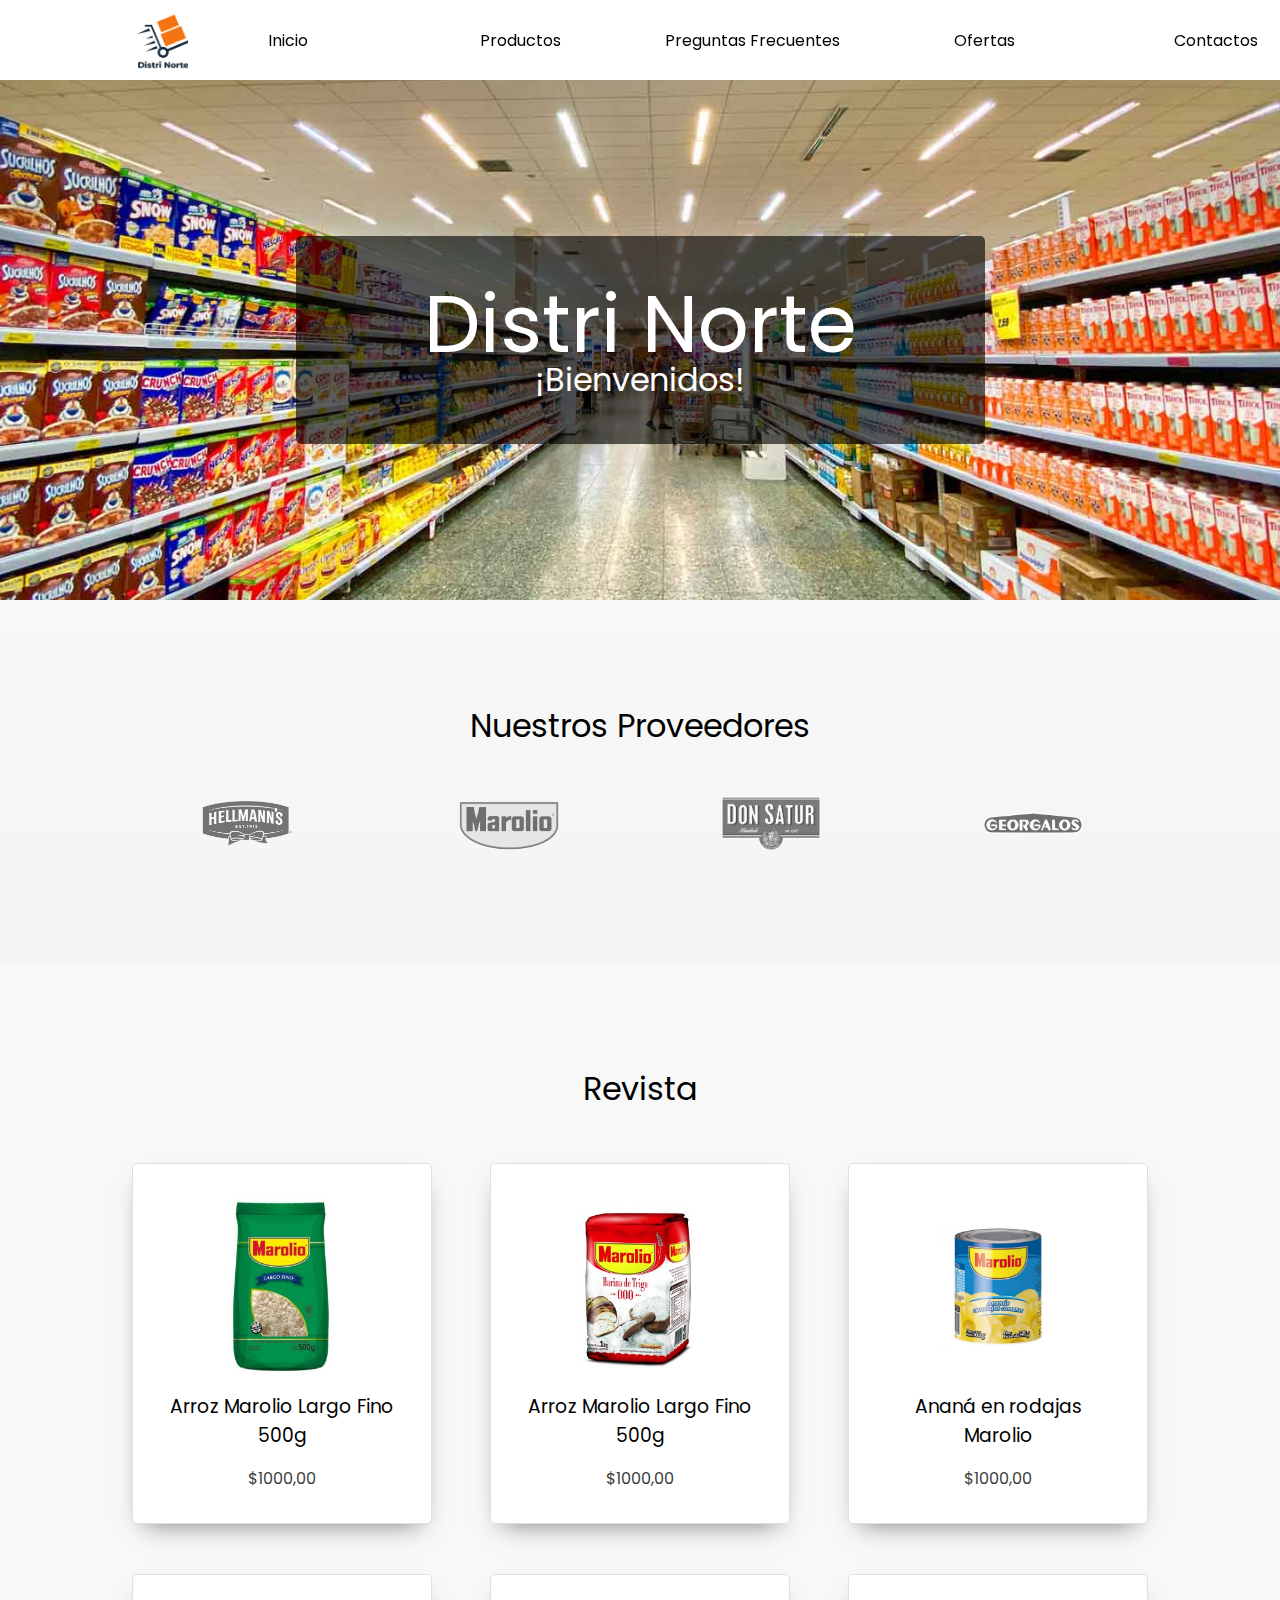
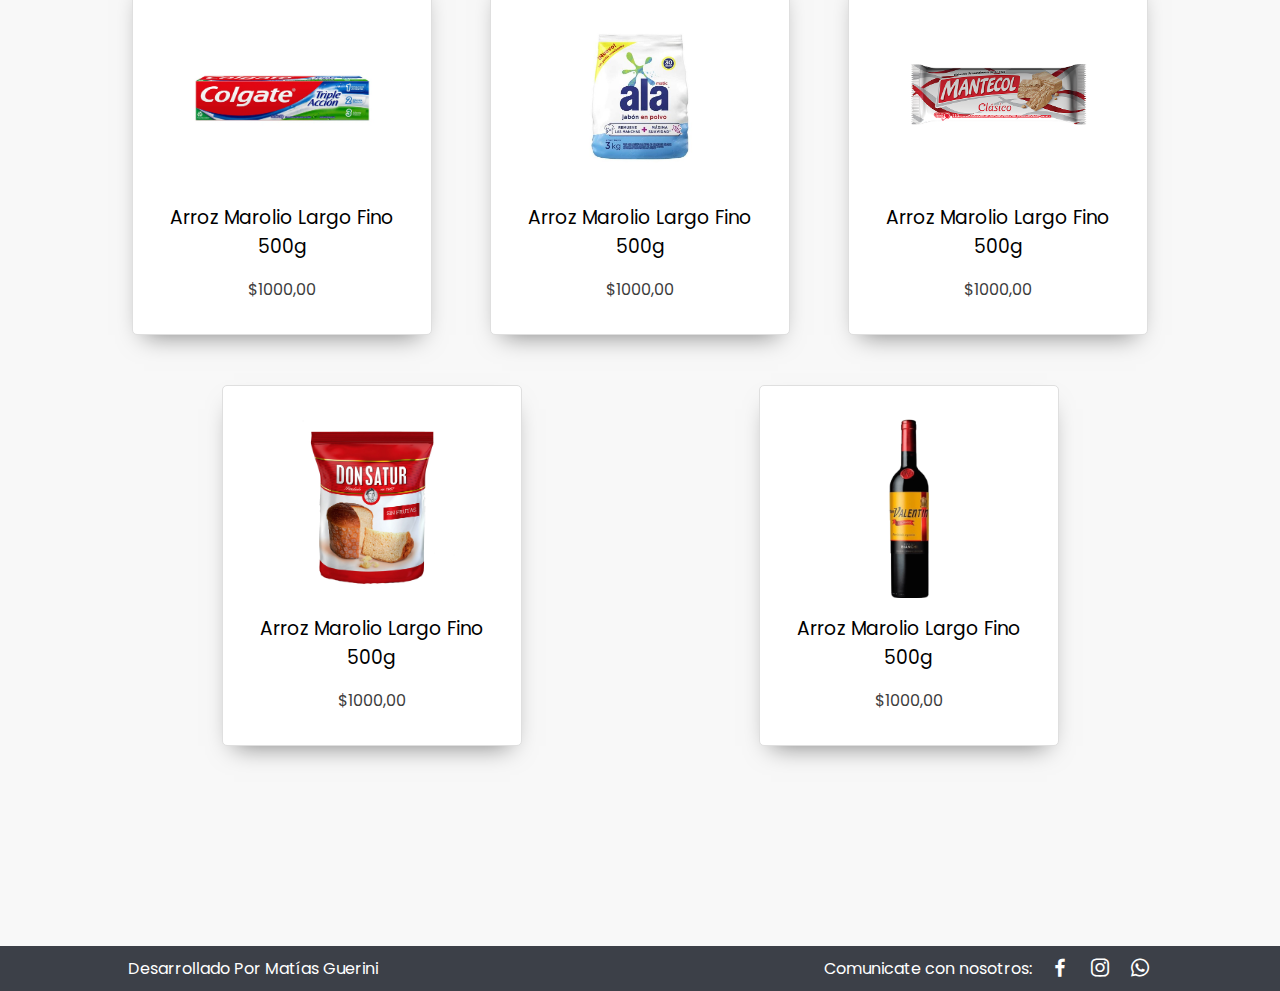
==== index.html @ 0888c30b "Primer Commit" ====
<!DOCTYPE html>
<html lang="en">
  <head>
    <meta charset="UTF-8" />
    <meta http-equiv="X-UA-Compatible" content="IE=edge" />
    <meta name="viewport" content="width=device-width, initial-scale=1.0" />
    <meta
      name="keywords"
      content="ofertas, gaseosas, cervezas, mejores precios"
    />
    <meta
      name="description"
      content="ofertas, gaseosas, cervezas, mejores precios"
    />
    <link
      href="https://unpkg.com/boxicons@2.1.2/css/boxicons.min.css"
      rel="stylesheet"
    />
    <link rel="stylesheet" href="./css/styles.css" />

    <title>DistriNorte</title>
  </head>
  <body>
    <header class="header">
      <div class="container">
        <a href="./index.html">
          <h1 class="logo">Distri Norte</h1>
        </a>
        <i class="bx bx-menu" id="menu__icon"></i>
        <nav class="nav" id="nav">
          <ul class="nav__list">
            <li class="nav__link"><a href="./index.html">Inicio</a></li>
            <li class="nav__link">
              <a href="./pages/productos.html">Productos</a>
            </li>
            <li class="nav__link">
              <a href="./pages/faqs.html">Preguntas Frecuentes</a>
            </li>
            <li class="nav__link">
              <a href="./pages/ofertas.html">Ofertas</a>
            </li>
            <li class="nav__link">
              <a href="./pages/contacto.html">Contactos</a>
            </li>
          </ul>
        </nav>
      </div>
    </header>
    <main class="main home">
      <div class="container">
        <h2>Distri Norte</h2>
        <p>¡Bienvenidos!</p>
      </div>
    </main>
    <section class="section__proveedores">
      <div class="container">
        <h2>Nuestros Proveedores</h2>
        <div class="proveedores__container">
          <img src="./images/hellmans.png" alt="Hellmans" />
          <img src="./images/marolio.png" alt="Hellmans" />

          <img src="./images/donsatur.png" alt="Hellmans" />

          <img src="./images/georgalos.png" alt="Hellmans" />
        </div>
      </div>
    </section>
    <div class="section__revista">
      <h2>Revista</h2>
      <div class="container">
        <div class="card revista">
          <img src="./images/arroz.jpg" alt="Arroz Marolio" />
          <h3>Arroz Marolio Largo Fino 500g</h3>
          <p>$1000,00</p>
        </div>
        <div class="card revista">
          <img src="./images/harina_marolio.jpg" alt="Hárina Marolio" />
          <h3>Arroz Marolio Largo Fino 500g</h3>
          <p>$1000,00</p>
        </div>
        <div class="card revista">
          <img src="./images/anana_marolio.jpg" alt="Ananá Marolio" />
          <h3>Ananá en rodajas Marolio</h3>
          <p>$1000,00</p>
        </div>
        <div class="card revista">
          <img src="./images/crema_colgate.webp" alt="Crema Dental Colgate" />
          <h3>Arroz Marolio Largo Fino 500g</h3>
          <p>$1000,00</p>
        </div>
        <div class="card revista">
          <img src="./images/jabon_ala.jpg" alt="Ala en polvo" />
          <h3>Arroz Marolio Largo Fino 500g</h3>
          <p>$1000,00</p>
        </div>
        <div class="card revista">
          <img src="./images/mantecol_georgalos.png" alt="Mantecol Georgalos" />
          <h3>Arroz Marolio Largo Fino 500g</h3>
          <p>$1000,00</p>
        </div>
        <div class="card revista">
          <img
            src="./images/pandulce_donsatur.webp"
            alt="Pan Dulce Don Satur"
          />
          <h3>Arroz Marolio Largo Fino 500g</h3>
          <p>$1000,00</p>
        </div>
        <div class="card revista">
          <img src="./images/vino_valentin.png" alt="Vino Valentin" />
          <h3>Arroz Marolio Largo Fino 500g</h3>
          <p>$1000,00</p>
        </div>
      </div>
    </div>
    <footer class="footer">
      <div class="container">
        <p>Desarrollado Por Matías Guerini</p>
        <div class="iconos">
          <p>Comunicate con nosotros:</p>
          <div class="container">
            <i class="bx bxl-facebook"></i>
            <i class="bx bxl-instagram"></i>
            <i class="bx bxl-whatsapp"></i>
          </div>
        </div>
      </div>
    </footer>
    <script src="./javascript/app.js"></script>
  </body>
</html>
---- css/styles.css ----
@import url("https://fonts.googleapis.com/css2?family=Poppins:ital,wght@0,100;0,200;0,300;0,400;0,500;0,600;0,700;0,800;0,900;1,100;1,200;1,300;1,400;1,500;1,600;1,700;1,800;1,900&display=swap");
* {
  margin: 0;
  padding: 0;
  box-sizing: border-box;
  list-style: none;
  text-decoration: none;
  font-family: "Poppins", sans-serif;
}

body {
  background: rgb(255, 255, 255);
  background: linear-gradient(0deg, rgb(255, 255, 255) 0%, rgb(240, 240, 240) 50%, rgb(255, 255, 255) 100%);
}

.container {
  display: flex;
  margin: auto;
  padding: 10px 10%;
}

.card {
  width: 300px;
  background-color: white;
  display: flex;
  flex-flow: row wrap;
  align-items: center;
  gap: 1em;
  border-radius: 5px;
  border: 1px solid rgb(223, 223, 223);
  padding: 2em;
  transition: all 0.5s ease;
  text-align: center;
  box-shadow: 0px 12px 24px -12px rgba(0, 0, 0, 0.5);
  -webkit-box-shadow: 0px 12px 24px -12px rgba(0, 0, 0, 0.5);
  cursor: pointer;
}
.card h3 {
  font-weight: 400;
  width: 100%;
}
.card p {
  color: rgb(61, 61, 61);
  width: 100%;
}
.card img {
  margin: auto;
  width: 80%;
  height: 180px;
  object-fit: cover;
}
.card.galeria {
  padding: 1em;
  width: 100%;
}
.card.galeria img {
  object-fit: contain;
}
.card:hover {
  transform: scale(105%);
}
@media (max-width: 600px) {
  .card:hover {
    transform: scale(100%);
  }
}

.header {
  width: 100%;
  position: fixed;
  z-index: 1;
  background-color: white;
}
.header .container {
  justify-content: space-between;
  align-items: center;
}
.header .container .logo {
  background-image: url("../images/logopng.png");
  background-size: cover;
  width: 60px;
  height: 60px;
  text-indent: -9000px;
  overflow: hidden;
}
.header .container i {
  font-size: 35px;
  display: none;
}
.header .container .nav.active {
  right: 0%;
}
.header .container .nav .nav__list {
  display: flex;
  text-align: end;
  gap: 2em;
}
.header .container .nav .nav__list .nav__link {
  margin: 1em 0;
  min-width: 200px;
  text-align: center;
}
.header .container .nav .nav__list .nav__link a {
  color: black;
  transition: all 0.2s ease;
}
.header .container .nav .nav__list .nav__link a:hover {
  font-weight: bold;
}
@media (max-width: 600px) {
  .header .container {
    justify-content: space-between;
    align-items: center;
  }
  .header .container .logo {
    background-image: url("../images/logopng.png");
    background-size: cover;
    width: 60px;
    height: 60px;
    text-indent: -9000px;
    overflow: hidden;
  }
  .header .container i {
    display: block;
    font-size: 35px;
  }
  .header .container .nav {
    width: 100%;
    position: absolute;
    background-color: white;
    top: 70px;
    right: -100%;
    padding: 50px calc(10% + 5px);
    transition: all 0.5s ease;
    box-shadow: 0px 12px 24px -12px rgba(0, 0, 0, 0.5);
    -webkit-box-shadow: 0px 12px 24px -12px rgba(0, 0, 0, 0.5);
  }
  .header .container .nav.active {
    right: 0%;
  }
  .header .container .nav .nav__list {
    text-align: end;
    flex-direction: column;
    gap: 1em !important;
  }
  .header .container .nav .nav__list .nav__link {
    margin: 0.5em 0 !important;
  }
  .header .container .nav .nav__list .nav__link a {
    color: black;
  }
}

.main {
  padding: 80px 0;
  padding-bottom: 0;
}
.main.home, .main.contacto, .main.ofertas, .main.faq, .main.productos {
  width: 100%;
  height: 600px;
  background-image: url("../images/bg-home.jpg");
  background-size: cover;
  background-position: center;
  display: flex;
  align-items: center;
}
.main.home .container, .main.contacto .container, .main.ofertas .container, .main.faq .container, .main.productos .container {
  background-color: rgba(0, 0, 0, 0.623);
  display: flex;
  padding: 3em 8em;
  flex-direction: column;
  justify-content: center;
  align-items: center;
  border-radius: 5px;
}
.main.home .container h2, .main.contacto .container h2, .main.ofertas .container h2, .main.faq .container h2, .main.productos .container h2 {
  font-size: 2em;
  font-weight: 400;
  color: white;
  line-height: 1em;
  font-size: 5em;
}
.main.home .container p, .main.contacto .container p, .main.ofertas .container p, .main.faq .container p, .main.productos .container p {
  color: white;
  font-size: 2em;
  line-height: 1em;
}
.main.productos {
  background-image: url("../images/bg-productos.jpg");
  background-size: cover;
  background-position: 0 -500px;
}
.main.faq {
  background-image: url("../images/bg-faq.jpg");
  background-size: cover;
  background-position: 0 -1000px;
}
.main.ofertas {
  background-image: url("../images/bg-ofertas.jpg");
  background-size: cover;
  background-position: 0 -450px;
  margin-bottom: 100px;
}
.main.contacto {
  background-image: url("../images/bg-contacto.jpg");
  background-size: cover;
  background-position: 0 -200px;
}
@media (max-width: 600px) {
  .main.home, .main.productos, .main.faq, .main.ofertas, .main.contacto {
    height: 400px;
  }
  .main.home .container, .main.productos .container, .main.faq .container, .main.ofertas .container, .main.contacto .container {
    width: 100%;
    gap: 1em;
    padding: 2em;
  }
  .main.home .container h2, .main.productos .container h2, .main.faq .container h2, .main.ofertas .container h2, .main.contacto .container h2 {
    font-size: 2em;
    font-weight: 400;
    color: white;
    line-height: 1em;
    text-align: center;
  }
  .main.home .container p, .main.productos .container p, .main.faq .container p, .main.ofertas .container p, .main.contacto .container p {
    color: white;
    font-size: 1.2em;
    line-height: 1em;
    text-align: center;
  }
  .main.productos {
    height: 400px;
  }
  .main.productos .container {
    width: 100%;
    padding: 2em;
    gap: 1em;
    border-radius: 0;
  }
  .main.productos .container h2 {
    font-size: 2em;
    font-weight: 400;
    color: white;
    line-height: 1em;
  }
  .main.productos .container p {
    color: white;
    font-size: 1.2em;
    line-height: 1em;
    text-align: center;
  }
  .main.ofertas {
    background-position: 0 0;
  }
  .main.contacto {
    background-position: 0 0;
  }
}

.section__proveedores {
  padding: 100px 0;
}
.section__proveedores .container {
  justify-content: center;
  flex-direction: column;
}
.section__proveedores .container h2 {
  font-size: 2em;
  font-weight: 400;
  line-height: 1em;
  text-align: center;
}
.section__proveedores .container .proveedores__container {
  padding-top: 50px;
  display: flex;
  flex-flow: row wrap;
  justify-content: space-around;
  align-items: center;
  gap: 25px;
}
.section__proveedores .container .proveedores__container img {
  width: 100px;
  filter: grayscale(100);
  opacity: 70%;
}

.section__revista, .section__ofertas {
  padding: 100px 0;
  background-color: rgb(248, 248, 248);
}
.section__revista h2, .section__ofertas h2 {
  font-size: 2em;
  font-weight: 400;
  text-align: center;
}
.section__revista .container, .section__ofertas .container {
  justify-content: space-around;
  padding-top: 50px;
  padding-bottom: 100px;
  flex-flow: row wrap;
  gap: 50px;
}

.section__ofertas {
  padding: 0;
}

.faqs {
  padding: 100px 0;
}
.faqs h2 {
  font-size: 2em;
  font-weight: 400;
  text-align: center;
}
.faqs .container {
  flex-direction: row;
  flex-flow: row wrap;
  align-items: center;
  gap: 5em;
}
.faqs .container .faq__container {
  display: flex;
  flex-flow: row wrap;
  padding: 50px 0;
  gap: 3em;
  max-width: 60%;
}
.faqs .container .faq__container .faq__item {
  width: 100%;
  display: flex;
  font-size: 1em;
  gap: 1em;
}
.faqs .container .faq__container .faq__item .faq__icon {
  padding-top: 5px;
}
.faqs .container img {
  width: 400px;
  height: 600px;
  object-fit: cover;
}
@media (max-width: 600px) {
  .faqs h2 {
    margin: 0 10%;
    line-height: 1em;
  }
  .faqs .container {
    flex-direction: row;
    flex-flow: row wrap;
    align-items: center;
    gap: 5em;
  }
  .faqs .container .faq__container {
    display: flex;
    flex-flow: row wrap;
    padding: 50px 0;
    gap: 3em;
    max-width: 100%;
  }
  .faqs .container .faq__container .faq__item {
    width: 100%;
    display: flex;
    font-size: 1em;
    text-align: center;
  }
  .faqs .container .faq__container .faq__item .faq__text {
    display: flex;
    flex-direction: column;
    gap: 0.2em;
  }
  .faqs .container .faq__container .faq__item i {
    display: none;
  }
  .faqs .container img {
    width: 300px;
    height: 600px;
    object-fit: cover;
  }
}

.section__contacto {
  padding: 100px 0;
}
.section__contacto .container {
  align-items: center;
  gap: 3em;
}
.section__contacto .container iframe {
  width: 700px;
  height: 500px;
}
.section__contacto .container form {
  display: flex;
  flex-direction: column;
  height: 100%;
}
.section__contacto .container form label {
  margin-top: 1em;
}
.section__contacto .container form input {
  padding: 0.5em;
}
.section__contacto .container form textarea {
  padding: 0.5em;
}
@media (max-width: 600px) {
  .section__contacto .container {
    flex-direction: column;
  }
  .section__contacto .container iframe {
    width: 100%;
  }
  .section__contacto .container form {
    width: 100%;
  }
}

.galeria {
  padding: 100px 0;
}
.galeria h2 {
  font-size: 2em;
  font-weight: 400;
  text-align: center;
}
.galeria .container {
  padding-top: 50px;
  display: grid;
  grid-template-columns: repeat(auto-fill, minmax(250px, 1fr));
  grid-gap: 25px 15px;
}
.galeria .container .card:nth-child(1) {
  grid-column: 1/span 2;
  grid-row: 1/span 2;
}
.galeria .container .card:nth-child(1) img {
  object-fit: cover;
  height: auto;
}
.galeria .container .card:nth-child(5) {
  grid-column: 3/span 1;
  grid-row: 2/span 2;
}
.galeria .container .card:nth-child(5) img {
  object-fit: cover;
  height: 400px;
}
.galeria .container .card:nth-child(10) {
  grid-column: 4/span 2;
  grid-row: 3/span 2;
}
.galeria .container .card:nth-child(10) img {
  object-fit: cover;
  height: 400px;
}
.galeria .container .card:nth-child(12) {
  grid-column: 1/span 1;
  grid-row: 4/span 2;
}
.galeria .container .card:nth-child(12) img {
  object-fit: cover;
  height: 400px;
}
.galeria .container .card:nth-child(20) {
  grid-column: 4/span 1;
  grid-row: 5/span 2;
}
.galeria .container .card:nth-child(20) img {
  object-fit: contain;
  height: 400px;
}
.galeria .container .card:nth-child(21) {
  grid-column: 1/span 2;
  grid-row: 6/span 1;
}
.galeria .container .card:nth-child(21) img {
  object-fit: cover;
  height: 214px;
}
@media (max-width: 600px) {
  .galeria .container .card {
    grid-column: inherit !important;
    grid-row: inherit !important;
  }
  .galeria .container .card img {
    object-fit: contain !important;
    height: 250px !important;
  }
}

.footer {
  background-color: #3c4048;
}
.footer .container {
  justify-content: space-between;
}
.footer .container p {
  text-align: center;
  color: white;
}
.footer .container .iconos {
  display: flex;
  gap: 1em;
}
.footer .container .iconos .container {
  display: flex;
  gap: 1em;
  margin: 0;
  padding: 0;
}
.footer .container .iconos i {
  font-size: 1.5em;
  color: white;
}
@media (max-width: 600px) {
  .footer .container {
    flex-direction: column;
    gap: 1em;
  }
  .footer .container .iconos {
    flex-direction: column;
  }
  .footer .container .iconos .container {
    display: flex;
    flex-direction: row;
    justify-content: space-around;
    margin: 0;
    padding: 0;
  }
}

/*# sourceMappingURL=styles.css.map */
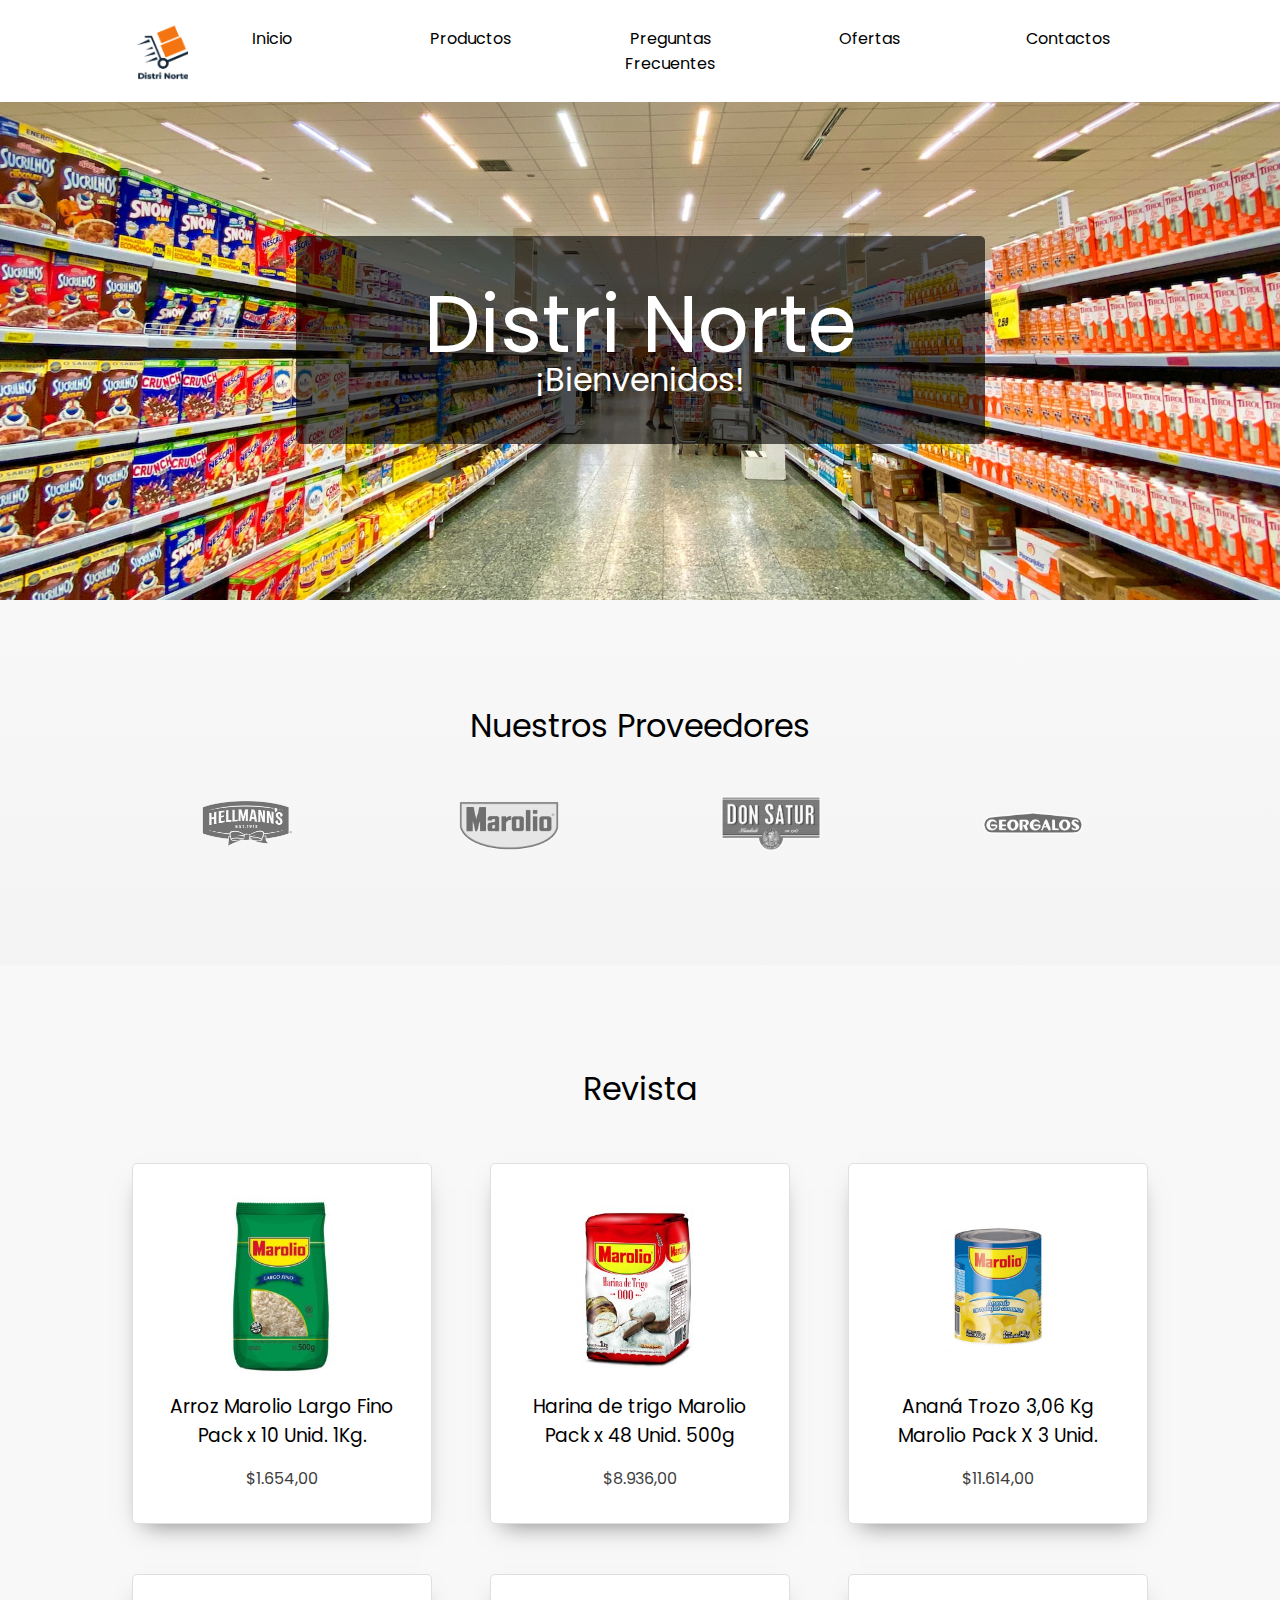
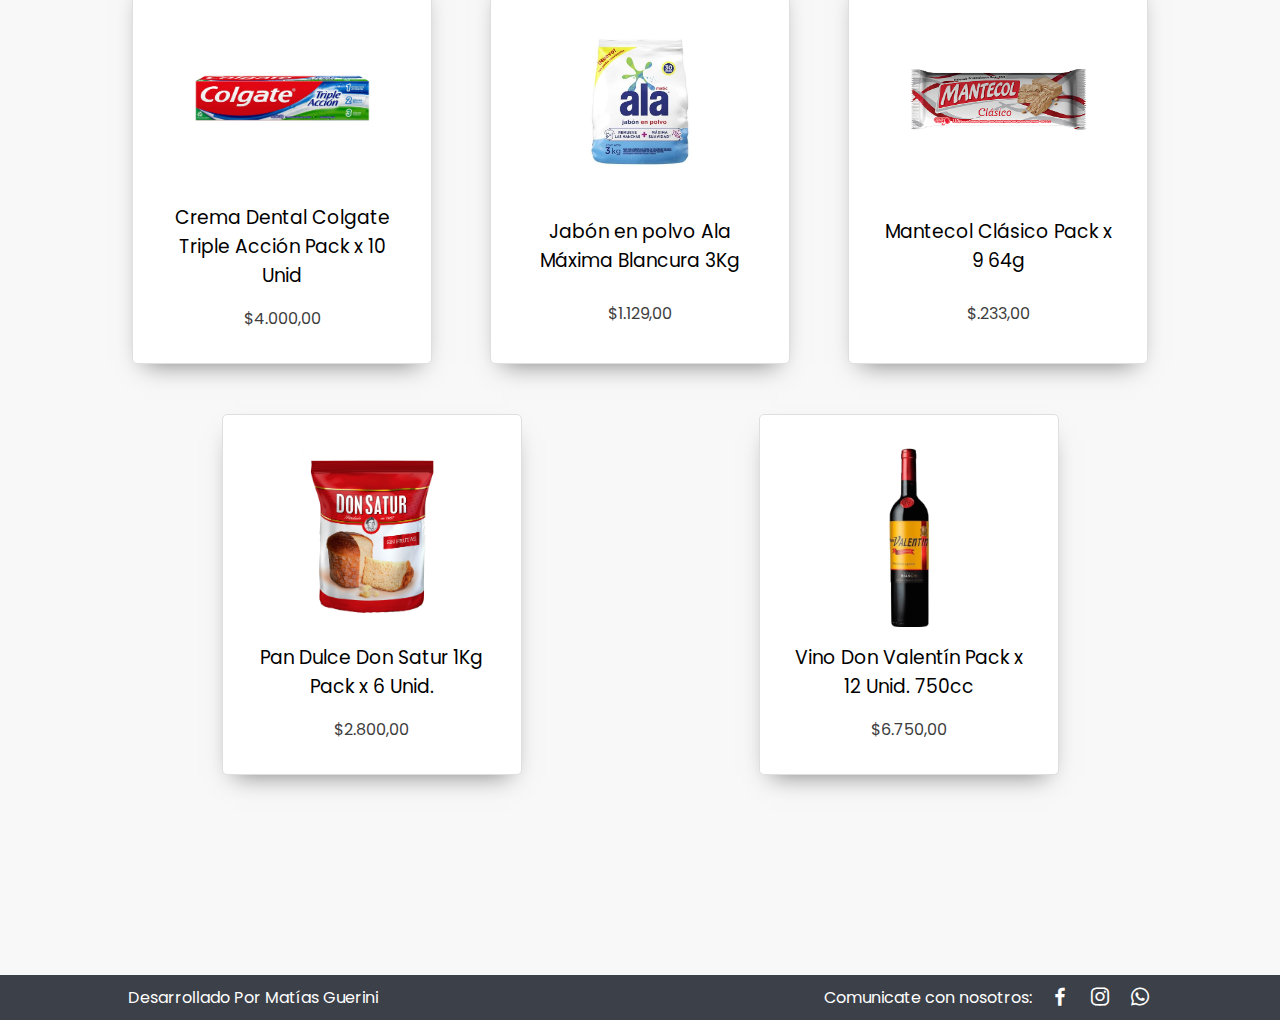
==== commit 5d593b1f: "actualizacion" ====
--- a/index.html
+++ b/index.html
@@ -70,46 +70,46 @@
       <div class="container">
         <div class="card revista">
           <img src="./images/arroz.jpg" alt="Arroz Marolio" />
-          <h3>Arroz Marolio Largo Fino 500g</h3>
-          <p>$1000,00</p>
+          <h3>Arroz Marolio Largo Fino Pack x 10 Unid. 1Kg.</h3>
+          <p>$1.654,00</p>
         </div>
         <div class="card revista">
           <img src="./images/harina_marolio.jpg" alt="Hárina Marolio" />
-          <h3>Arroz Marolio Largo Fino 500g</h3>
-          <p>$1000,00</p>
+          <h3>Harina de trigo Marolio Pack x 48 Unid. 500g</h3>
+          <p>$8.936,00</p>
         </div>
         <div class="card revista">
           <img src="./images/anana_marolio.jpg" alt="Ananá Marolio" />
-          <h3>Ananá en rodajas Marolio</h3>
-          <p>$1000,00</p>
+          <h3>Ananá Trozo 3,06 Kg Marolio Pack X 3 Unid.</h3>
+          <p>$11.614,00</p>
         </div>
         <div class="card revista">
           <img src="./images/crema_colgate.webp" alt="Crema Dental Colgate" />
-          <h3>Arroz Marolio Largo Fino 500g</h3>
-          <p>$1000,00</p>
+          <h3>Crema Dental Colgate Triple Acción Pack x 10 Unid</h3>
+          <p>$4.000,00</p>
         </div>
         <div class="card revista">
           <img src="./images/jabon_ala.jpg" alt="Ala en polvo" />
-          <h3>Arroz Marolio Largo Fino 500g</h3>
-          <p>$1000,00</p>
+          <h3>Jabón en polvo Ala Máxima Blancura 3Kg</h3>
+          <p>$1.129,00</p>
         </div>
         <div class="card revista">
           <img src="./images/mantecol_georgalos.png" alt="Mantecol Georgalos" />
-          <h3>Arroz Marolio Largo Fino 500g</h3>
-          <p>$1000,00</p>
+          <h3>Mantecol Clásico Pack x 9 64g</h3>
+          <p>$.233,00</p>
         </div>
         <div class="card revista">
           <img
             src="./images/pandulce_donsatur.webp"
             alt="Pan Dulce Don Satur"
           />
-          <h3>Arroz Marolio Largo Fino 500g</h3>
-          <p>$1000,00</p>
+          <h3>Pan Dulce Don Satur 1Kg Pack x 6 Unid.</h3>
+          <p>$2.800,00</p>
         </div>
         <div class="card revista">
           <img src="./images/vino_valentin.png" alt="Vino Valentin" />
-          <h3>Arroz Marolio Largo Fino 500g</h3>
-          <p>$1000,00</p>
+          <h3>Vino Don Valentín Pack x 12 Unid. 750cc</h3>
+          <p>$6.750,00</p>
         </div>
       </div>
     </div>
--- a/css/styles.css
+++ b/css/styles.css
@@ -1,4 +1,15 @@
 @import url("https://fonts.googleapis.com/css2?family=Poppins:ital,wght@0,100;0,200;0,300;0,400;0,500;0,600;0,700;0,800;0,900;1,100;1,200;1,300;1,400;1,500;1,600;1,700;1,800;1,900&display=swap");
+.btn {
+  display: flex;
+  width: 100%;
+  color: white;
+  background-color: rgb(255, 52, 52);
+  border-radius: 5px;
+  font-size: 16px;
+  line-height: 1em;
+  padding: 1em 0;
+}
+
 * {
   margin: 0;
   padding: 0;
@@ -72,7 +83,6 @@
   background-color: white;
 }
 .header .container {
-  justify-content: space-between;
   align-items: center;
 }
 .header .container .logo {
@@ -87,27 +97,33 @@
   font-size: 35px;
   display: none;
 }
+.header .container .nav {
+  width: 100%;
+}
 .header .container .nav.active {
   right: 0%;
+  width: 100%;
 }
 .header .container .nav .nav__list {
   display: flex;
   text-align: end;
   gap: 2em;
+  width: 100%;
+  justify-content: space-around;
 }
 .header .container .nav .nav__list .nav__link {
   margin: 1em 0;
-  min-width: 200px;
-  text-align: center;
+  text-align: center;
+  width: 100%;
 }
 .header .container .nav .nav__list .nav__link a {
   color: black;
-  transition: all 0.2s ease;
+  transition: all 0.1s ease;
 }
 .header .container .nav .nav__list .nav__link a:hover {
   font-weight: bold;
 }
-@media (max-width: 600px) {
+@media (max-width: 1200px) {
   .header .container {
     justify-content: space-between;
     align-items: center;
@@ -206,7 +222,7 @@
   background-size: cover;
   background-position: 0 -200px;
 }
-@media (max-width: 600px) {
+@media (max-width: 1200px) {
   .main.home, .main.productos, .main.faq, .main.ofertas, .main.contacto {
     height: 400px;
   }
@@ -250,7 +266,7 @@
     text-align: center;
   }
   .main.ofertas {
-    background-position: 0 0;
+    background-position: 0 0px;
   }
   .main.contacto {
     background-position: 0 0;
@@ -318,13 +334,14 @@
   flex-flow: row wrap;
   align-items: center;
   gap: 5em;
+  justify-content: space-between;
 }
 .faqs .container .faq__container {
   display: flex;
   flex-flow: row wrap;
   padding: 50px 0;
   gap: 3em;
-  max-width: 60%;
+  max-width: 50%;
 }
 .faqs .container .faq__container .faq__item {
   width: 100%;
@@ -336,14 +353,16 @@
   padding-top: 5px;
 }
 .faqs .container img {
-  width: 400px;
+  width: auto;
+  width: 40%;
   height: 600px;
   object-fit: cover;
 }
-@media (max-width: 600px) {
+@media (max-width: 1200px) {
   .faqs h2 {
     margin: 0 10%;
     line-height: 1em;
+    text-align: center;
   }
   .faqs .container {
     flex-direction: row;
@@ -356,11 +375,12 @@
     flex-flow: row wrap;
     padding: 50px 0;
     gap: 3em;
+    max-width: 100% !important;
+  }
+  .faqs .container .faq__container .faq__item {
     max-width: 100%;
-  }
-  .faqs .container .faq__container .faq__item {
-    width: 100%;
     display: flex;
+    gap: 0;
     font-size: 1em;
     text-align: center;
   }
@@ -368,12 +388,14 @@
     display: flex;
     flex-direction: column;
     gap: 0.2em;
+    width: 100%;
   }
   .faqs .container .faq__container .faq__item i {
     display: none;
   }
   .faqs .container img {
-    width: 300px;
+    min-width: 300px;
+    width: 100%;
     height: 600px;
     object-fit: cover;
   }
@@ -404,7 +426,7 @@
 .section__contacto .container form textarea {
   padding: 0.5em;
 }
-@media (max-width: 600px) {
+@media (max-width: 1200px) {
   .section__contacto .container {
     flex-direction: column;
   }
@@ -478,7 +500,29 @@
   object-fit: cover;
   height: 214px;
 }
-@media (max-width: 600px) {
+@media (max-width: 1500px) {
+  .galeria .container {
+    padding-top: 50px;
+    display: grid;
+    grid-template-columns: repeat(auto-fill, minmax(200px, 1fr));
+    grid-gap: 25px 15px;
+  }
+}
+@media (max-width: 1200px) {
+  .galeria .container {
+    padding-top: 50px;
+    display: grid;
+    grid-template-columns: repeat(auto-fill, minmax(150px, 1fr));
+    grid-gap: 25px 15px;
+  }
+}
+@media (max-width: 1000px) {
+  .galeria .container {
+    padding-top: 50px;
+    display: grid;
+    grid-template-columns: repeat(auto-fill, minmax(150px, 1fr));
+    grid-gap: 25px 15px;
+  }
   .galeria .container .card {
     grid-column: inherit !important;
     grid-row: inherit !important;
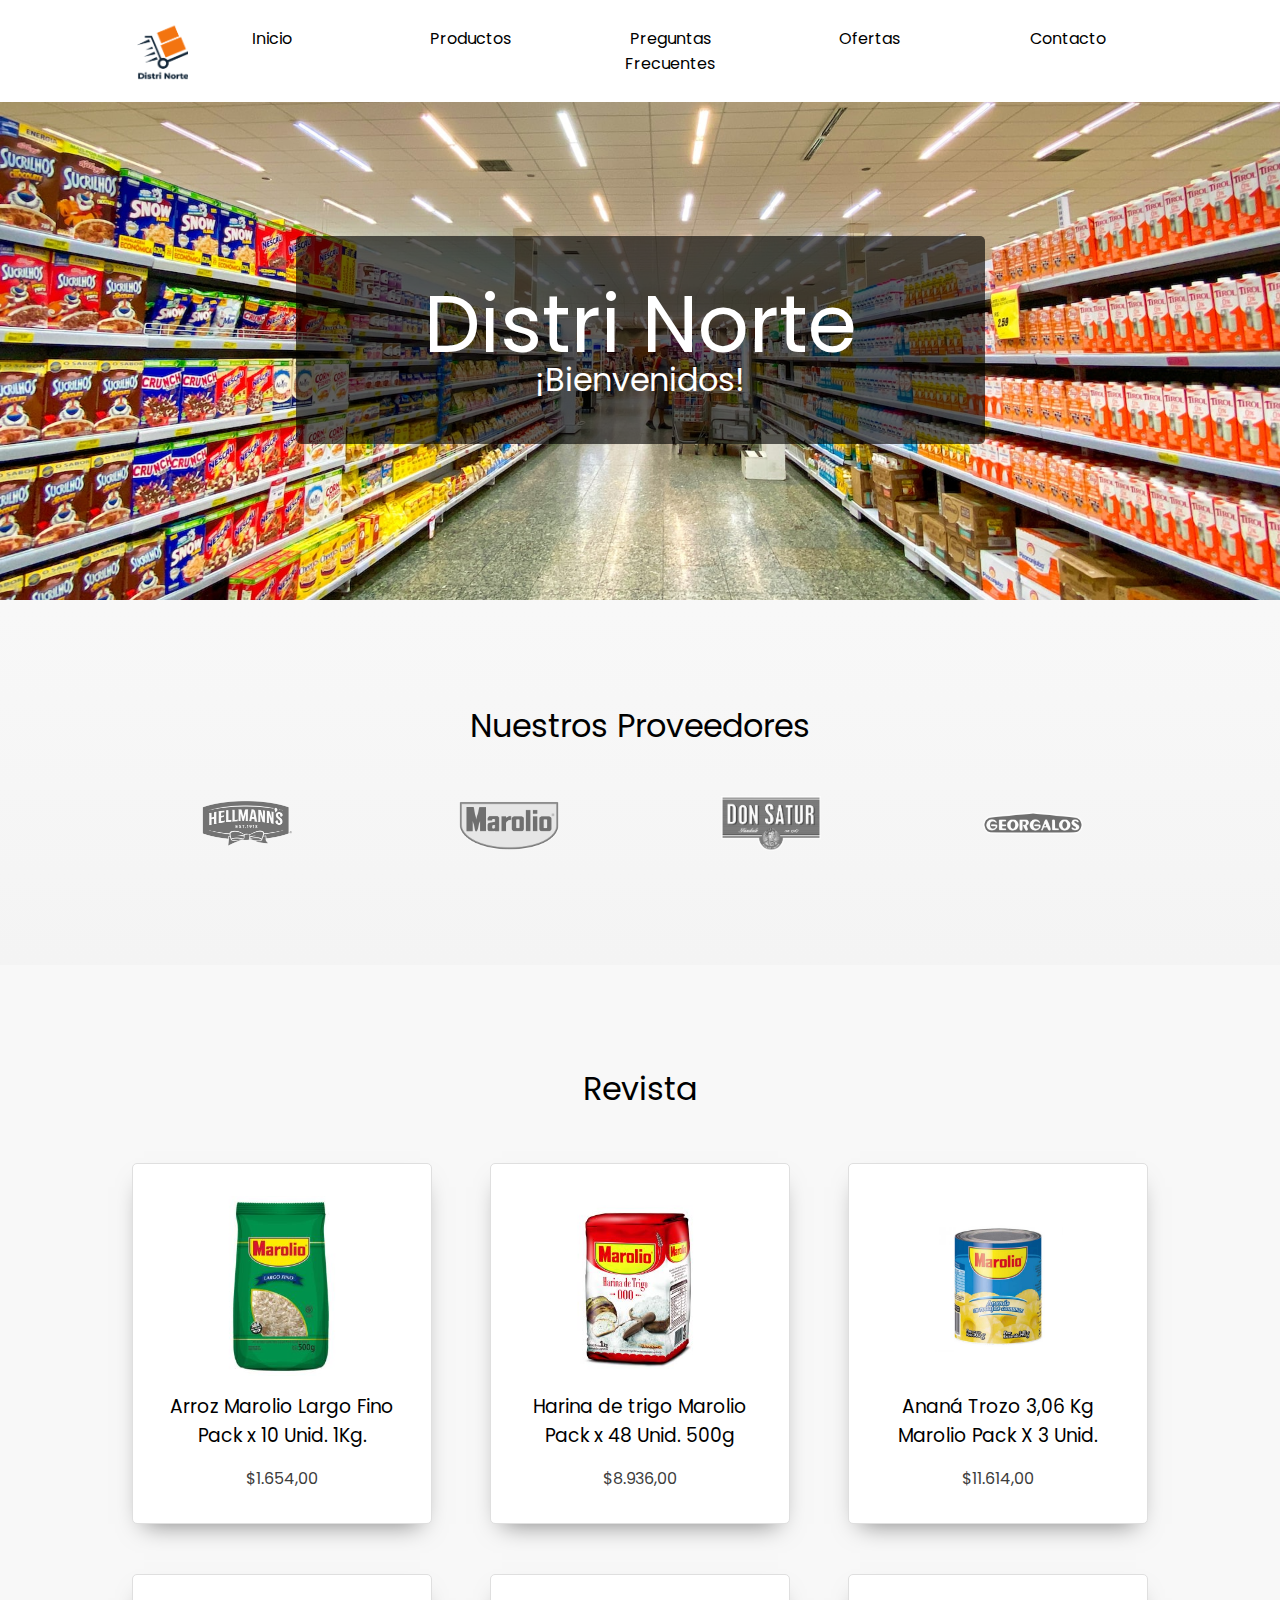
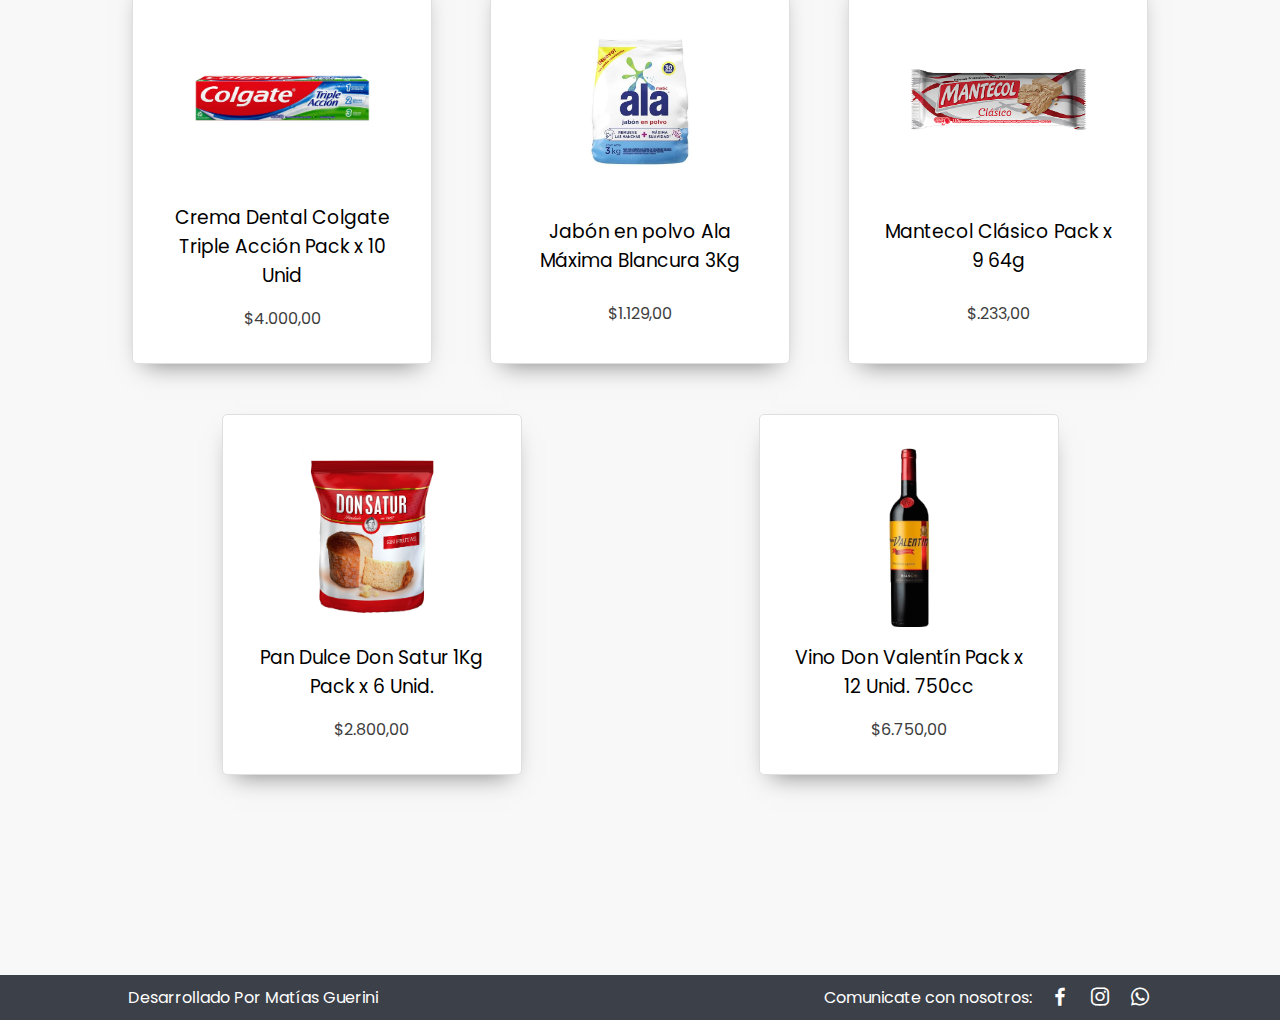
==== commit 12e69610: "Add files via upload" ====
--- a/index.html
+++ b/index.html
@@ -40,7 +40,7 @@
               <a href="./pages/ofertas.html">Ofertas</a>
             </li>
             <li class="nav__link">
-              <a href="./pages/contacto.html">Contactos</a>
+              <a href="./pages/contacto.html">Contacto</a>
             </li>
           </ul>
         </nav>
